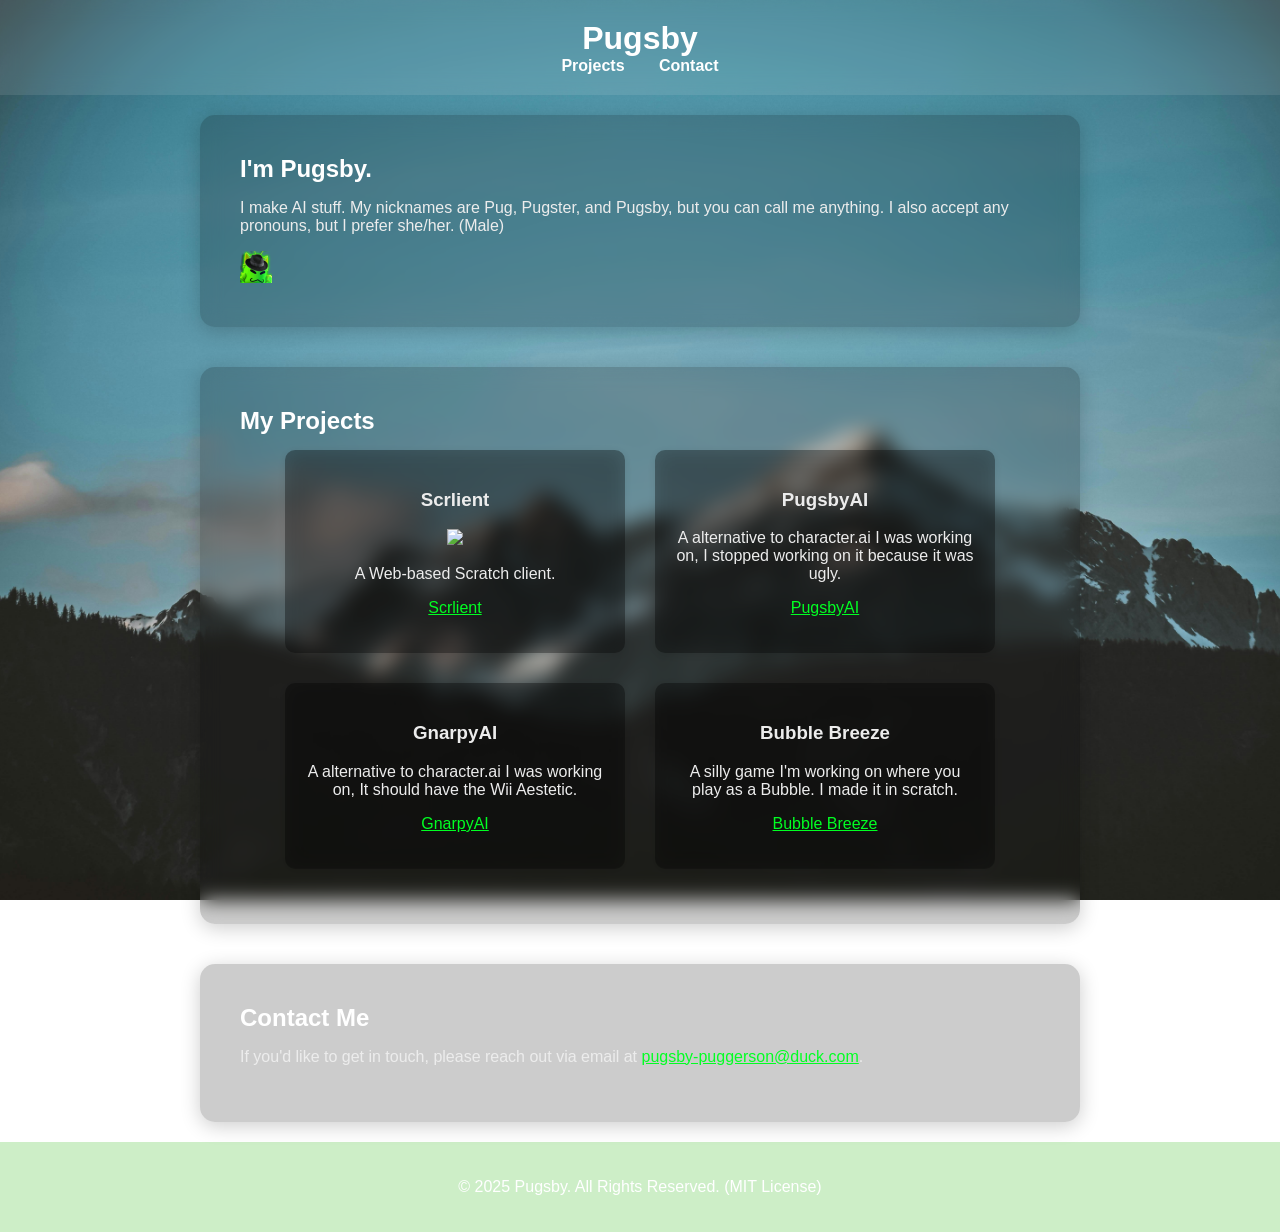
==== index.html @ a86a468b "Update index.html" ====
<!DOCTYPE html>
<html lang="en">
<head>
    <meta charset="UTF-8">
    <meta name="viewport" content="width=device-width, initial-scale=1.0">
    <title>Pugsby</title>
    <link rel="shortcut icon" href="pugsby.png" type="image/x-icon">
    <link rel="stylesheet" href="style.css">
</head>
<body>
    <header>
        <h1>Pugsby</h1>
        <nav>
            <a href="#projects">Projects</a>
            <a href="#contact">Contact</a>
        </nav>
    </header>
    <div class="container">
        <h2>I'm Pugsby.</h2>
        <p>I make AI stuff. My nicknames are Pug, Pugster, and Pugsby, but you can call me anything. I also accept any pronouns, but I prefer she/her. (Male)</p>
        <img src="pugsby.png" width="32px">
    </div>
    <section id="projects" class="container">
        <h2>My Projects</h2>
        <div class="projects">
            <div class="project-card">
                <h3>Scrlient</h3> <img src="https://Pugsby.github.io/Scrlient/images/icon.png" height="24px">
                <p>A Web-based Scratch client.</p>
                <p><a href="https://Pugsby.github.io/Scrlient">Scrlient</a></p>
            </div>
            <div class="project-card">
                <h3>PugsbyAI</h3>
                <p>A alternative to character.ai I was working on, I stopped working on it because it was ugly.</p>
                <p><a href="https://Pugsby.github.io/PugsbyAI">PugsbyAI</a></p>
            </div>
            <div class="project-card">
                <h3>GnarpyAI</h3>
                <p>A alternative to character.ai I was working on, It should have the Wii Aestetic.</p>
                <p><a href="https://Pugsby.github.io/GnarpyAI">GnarpyAI</a></p>
            </div>

            <div class="project-card">
                <h3>Bubble Breeze</h3>
                <p>A silly game I'm working on where you play as a Bubble. I made it in scratch.</p>
                <p><a href="https://Pugsby.github.io/Bubble-Breeze">Bubble Breeze</a></p>
            </div>
        </div>
    </section>
    <section id="contact" class="container">
        <h2>Contact Me</h2>
        <p>If you'd like to get in touch, please reach out via email at <a href="mailto:pugsby-puggerson@duck.com">pugsby-puggerson@duck.com</a>.</p>
    </section>
    <footer>
        <p>&copy; 2025 Pugsby. All Rights Reserved. (MIT License)</p>
    </footer>
</body>
</html>
---- style.css ----
body {
    font-family: 'Arial', sans-serif;
    margin: 0;
    padding: 0;
    background: url('bg.jpg') no-repeat center center fixed;
    background-size: cover;
    color: #ececec;
    display: flex;
    flex-direction: column;
    align-items: center;
}
header {
    background: rgba(255, 255, 255, 0.1);
    backdrop-filter: blur(10px);
    color: white;
    padding: 20px;
    width: 100%;
    text-align: center;
}
nav a {
    margin: 0 15px;
    color: white;
    text-decoration: none;
    font-weight: bold;
    transition: color 0.3s;
}
nav a:hover {
    color: #00ff22;
}
.container {
    background: rgba(0, 0, 0, 0.2);
    backdrop-filter: blur(10px);
    border-radius: 15px;
    padding: 40px;
    margin: 20px;
    width: 90%;
    max-width: 800px;
    box-shadow: 0 4px 20px rgba(0, 0, 0, 0.2);
}
h1, h2 {
    margin: 0;
    color: #fff;
}
.projects {
    display: flex;
    flex-wrap: wrap;
    justify-content: center;
}
.project-card {
    background: rgba(0, 0, 0, 0.3);
    backdrop-filter: blur(10px);
    border-radius: 10px;
    margin: 15px;
    padding: 20px;
    width: 300px;
    box-shadow: 0 2px 10px rgba(0, 0, 0, 0.1);
    text-align: center;
}
footer {
    text-align: center;
    padding: 20px 0;
    background: rgba(30, 179, 0, 0.219);
    color: white;
    width: 100%;
    position: relative;
    bottom: 0;
}
a {
    color: #00ff22;
}
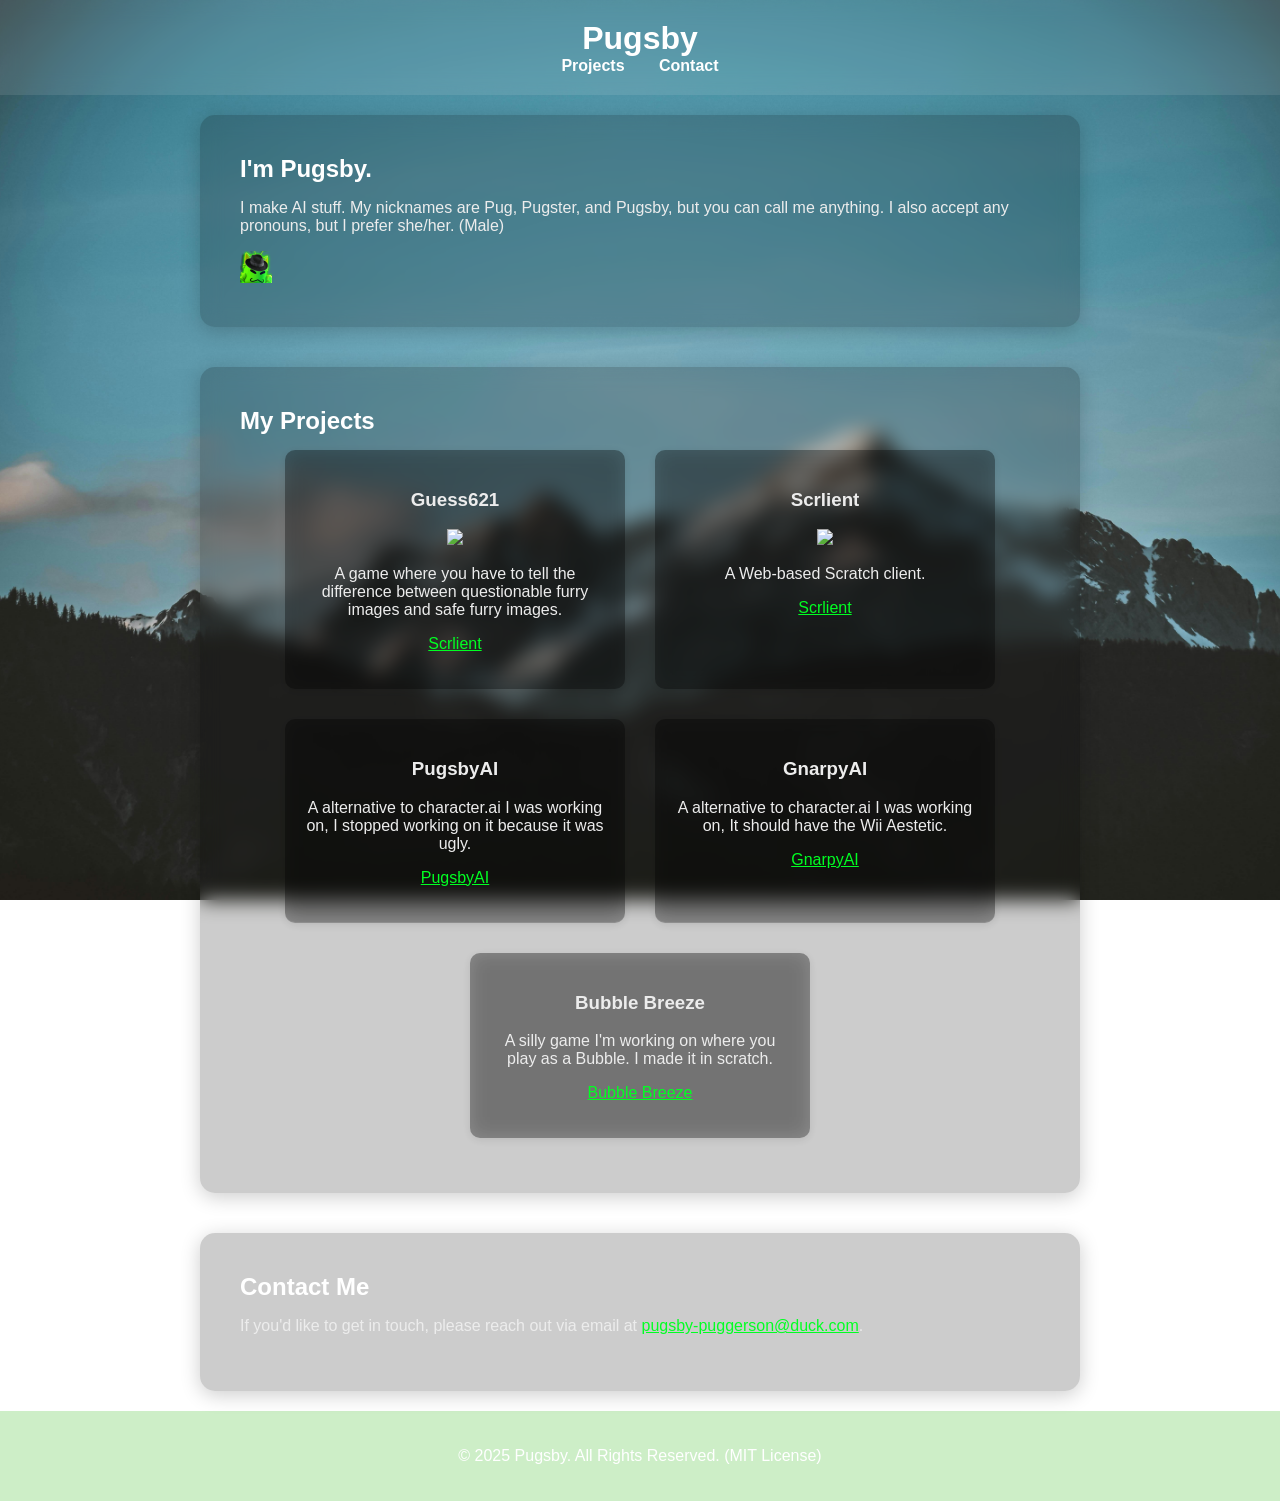
==== commit f615002a: "Update index.html" ====
--- a/index.html
+++ b/index.html
@@ -24,7 +24,12 @@
         <h2>My Projects</h2>
         <div class="projects">
             <div class="project-card">
-                <h3>Scrlient</h3> <img src="https://Pugsby.github.io/Scrlient/images/icon.png" height="24px">
+                <h3>Guess621</h3> <img src="https://pugsby.github.io/guess621/g621.svg" height="24px">
+                <p>A game where you have to tell the difference between questionable furry images and safe furry images.</p>
+                <p><a href="https://pugsby/guess621">Scrlient</a></p>
+            </div>
+            <div class="project-card">
+                <h3>Scrlient</h3> <img src="https://pugsby.github.io/Scrlient/images/favicon.svg" height="24px">
                 <p>A Web-based Scratch client.</p>
                 <p><a href="https://Pugsby.github.io/Scrlient">Scrlient</a></p>
             </div>
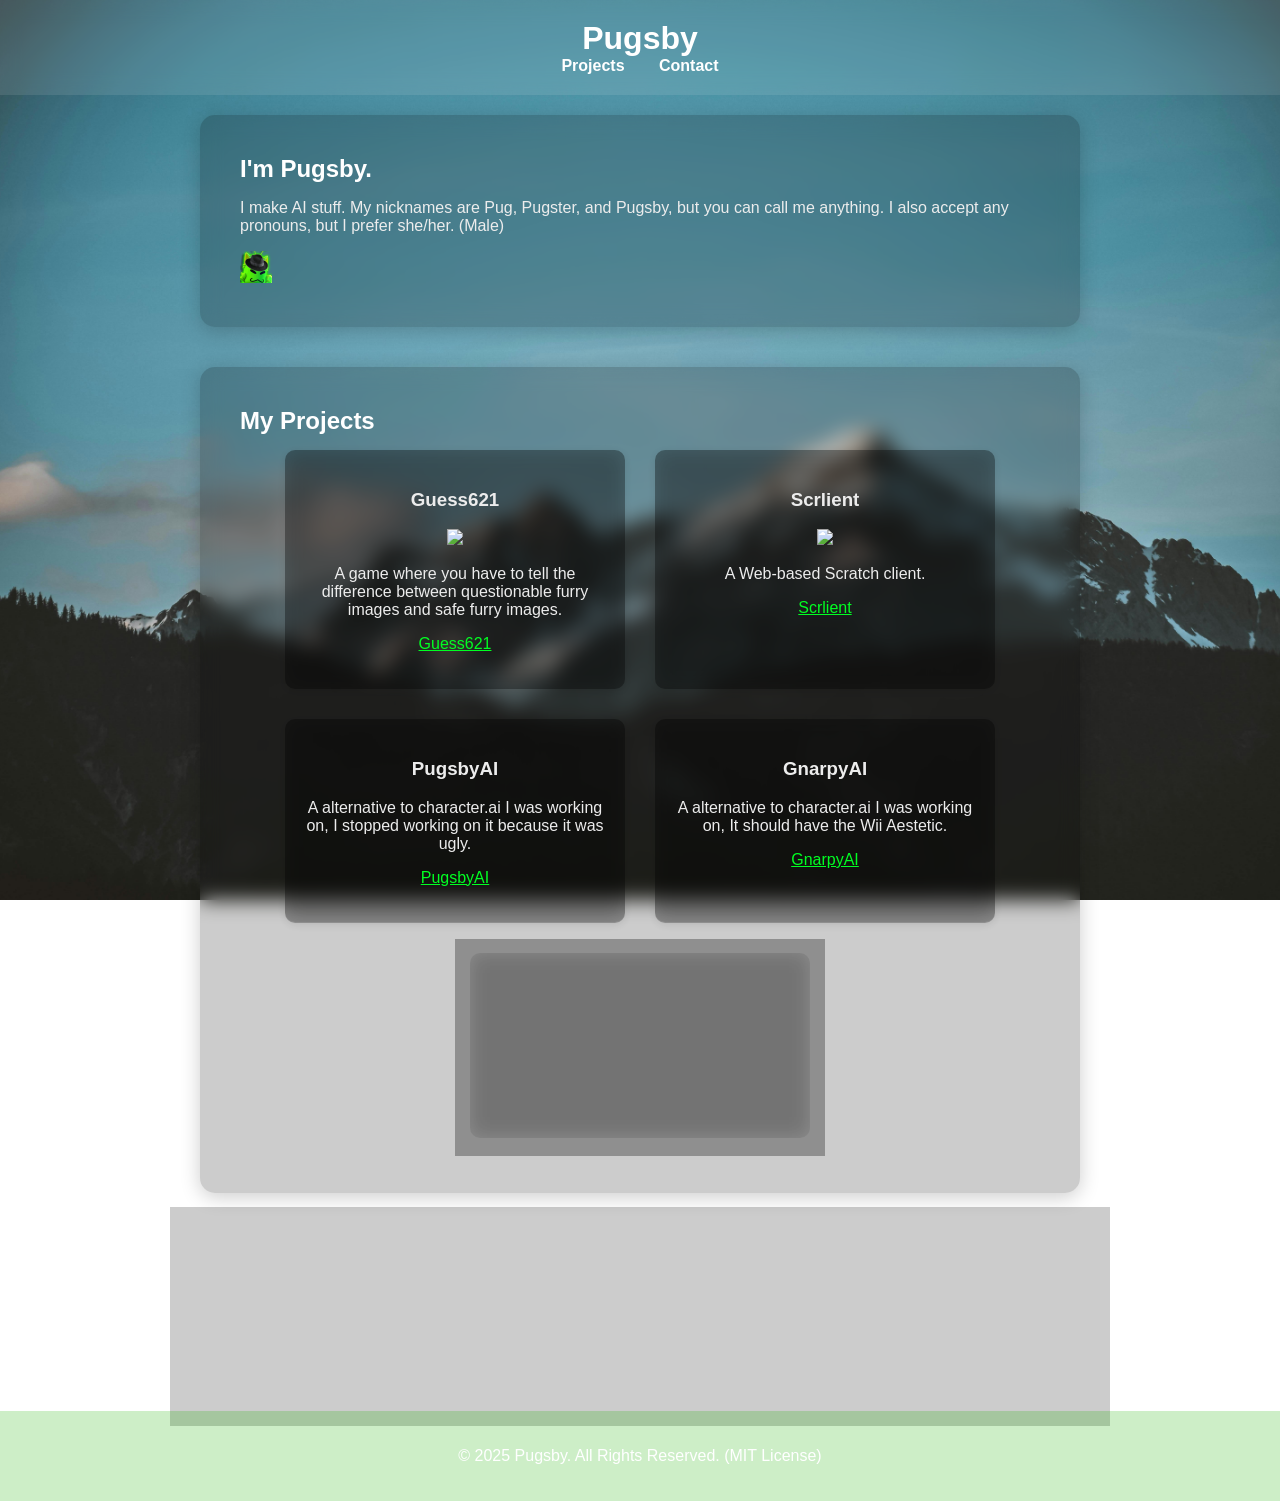
==== commit 590294aa: "Update index.html" ====
--- a/index.html
+++ b/index.html
@@ -26,7 +26,7 @@
             <div class="project-card">
                 <h3>Guess621</h3> <img src="https://pugsby.github.io/guess621/g621.svg" height="24px">
                 <p>A game where you have to tell the difference between questionable furry images and safe furry images.</p>
-                <p><a href="https://pugsby/guess621">Scrlient</a></p>
+                <p><a href="https://pugsby.github.io/guess621">Guess621</a></p>
             </div>
             <div class="project-card">
                 <h3>Scrlient</h3> <img src="https://pugsby.github.io/Scrlient/images/favicon.svg" height="24px">
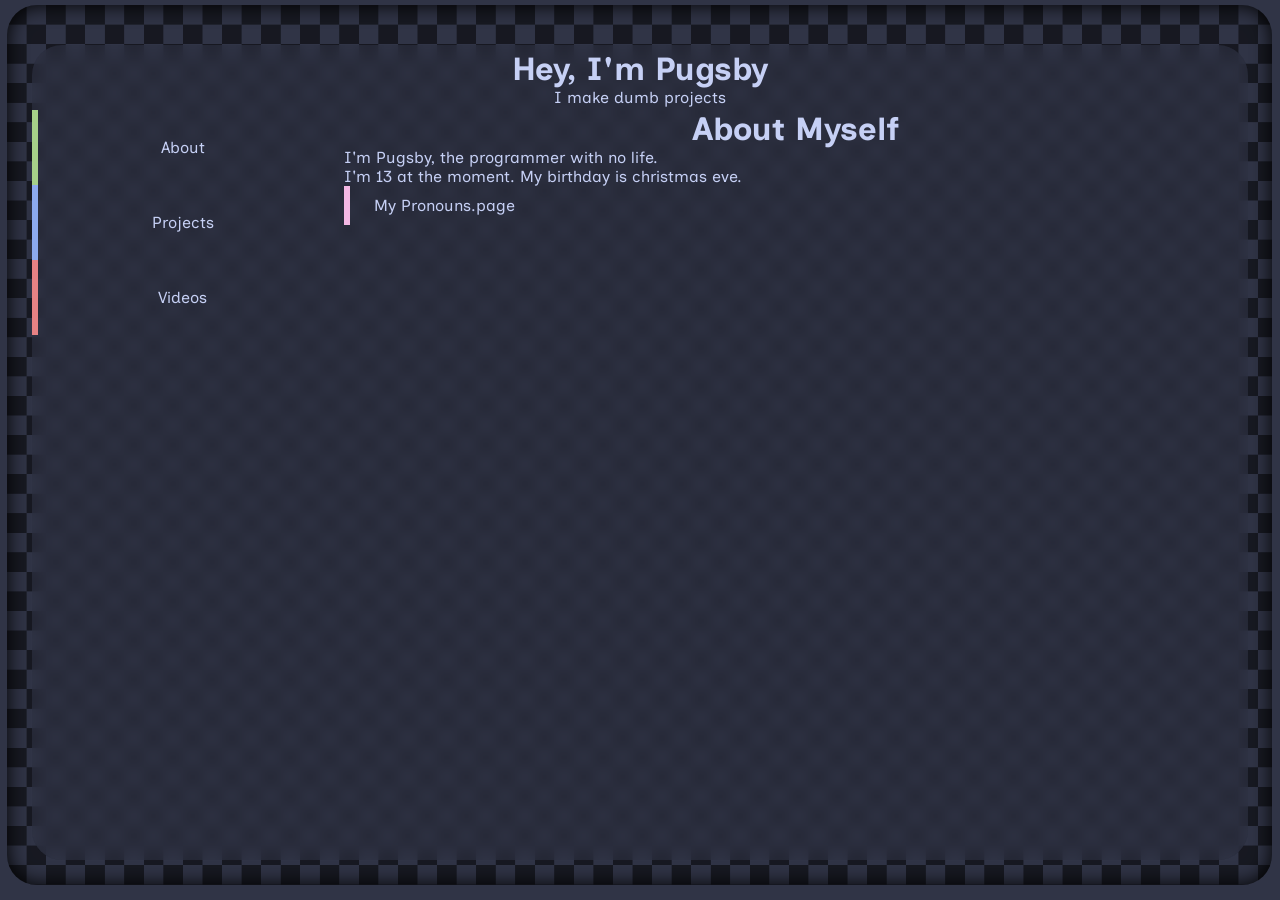
==== commit c8148542: "Add files via upload" ====
--- a/index.html
+++ b/index.html
@@ -1,62 +1,30 @@
-<!DOCTYPE html>
-<html lang="en">
-<head>
-    <meta charset="UTF-8">
-    <meta name="viewport" content="width=device-width, initial-scale=1.0">
-    <title>Pugsby</title>
-    <link rel="shortcut icon" href="pugsby.png" type="image/x-icon">
-    <link rel="stylesheet" href="style.css">
-</head>
-<body>
-    <header>
-        <h1>Pugsby</h1>
-        <nav>
-            <a href="#projects">Projects</a>
-            <a href="#contact">Contact</a>
-        </nav>
-    </header>
-    <div class="container">
-        <h2>I'm Pugsby.</h2>
-        <p>I make AI stuff. My nicknames are Pug, Pugster, and Pugsby, but you can call me anything. I also accept any pronouns, but I prefer she/her. (Male)</p>
-        <img src="pugsby.png" width="32px">
-    </div>
-    <section id="projects" class="container">
-        <h2>My Projects</h2>
-        <div class="projects">
-            <div class="project-card">
-                <h3>Guess621</h3> <img src="https://pugsby.github.io/guess621/g621.svg" height="24px">
-                <p>A game where you have to tell the difference between questionable furry images and safe furry images.</p>
-                <p><a href="https://pugsby.github.io/guess621">Guess621</a></p>
-            </div>
-            <div class="project-card">
-                <h3>Scrlient</h3> <img src="https://pugsby.github.io/Scrlient/images/favicon.svg" height="24px">
-                <p>A Web-based Scratch client.</p>
-                <p><a href="https://Pugsby.github.io/Scrlient">Scrlient</a></p>
-            </div>
-            <div class="project-card">
-                <h3>PugsbyAI</h3>
-                <p>A alternative to character.ai I was working on, I stopped working on it because it was ugly.</p>
-                <p><a href="https://Pugsby.github.io/PugsbyAI">PugsbyAI</a></p>
-            </div>
-            <div class="project-card">
-                <h3>GnarpyAI</h3>
-                <p>A alternative to character.ai I was working on, It should have the Wii Aestetic.</p>
-                <p><a href="https://Pugsby.github.io/GnarpyAI">GnarpyAI</a></p>
-            </div>
-
-            <div class="project-card">
-                <h3>Bubble Breeze</h3>
-                <p>A silly game I'm working on where you play as a Bubble. I made it in scratch.</p>
-                <p><a href="https://Pugsby.github.io/Bubble-Breeze">Bubble Breeze</a></p>
-            </div>
-        </div>
-    </section>
-    <section id="contact" class="container">
-        <h2>Contact Me</h2>
-        <p>If you'd like to get in touch, please reach out via email at <a href="mailto:pugsby-puggerson@duck.com">pugsby-puggerson@duck.com</a>.</p>
-    </section>
-    <footer>
-        <p>&copy; 2025 Pugsby. All Rights Reserved. (MIT License)</p>
-    </footer>
-</body>
-</html>
+<!DOCTYPE html>
+<html lang="en">
+<head>
+    <meta charset="UTF-8">
+    <meta name="viewport" content="width=device-width, initial-scale=1.0">
+    <title>Pugsby</title>
+    <link rel="stylesheet" href="style.css">
+    <link rel="stylesheet" href="catppuccinFrappe.css">
+</head>
+<body>
+    <div id="mainContent">
+        <div class="bg"></div>
+        <div class="page">
+            <h1 class="centerText">Hey, I'm Pugsby</h1>
+            <p class="centerText">I make dumb projects</p>
+            <div class="flex">
+                <div class="quarterWidthPanel">
+                    <button style="--buttonBg: var(--green)" onclick="loadContent('panelContents/about.html')">About</button>
+                    <button style="--buttonBg: var(--blue)" onclick="loadContent('panelContents/projects.html')">Projects</button>
+                    <button style="--buttonBg: var(--red)" onclick="loadContent('panelContents/videos.html')">Videos</button>
+                </div>
+                <div id="contentContainer" class="threeQuarterWidthPanel">
+                    
+                </div>
+            </div>
+        </div>
+    </div>
+    <script src="script.js"></script>
+</body>
+</html>
--- a/style.css
+++ b/style.css
@@ -1,70 +1,134 @@
-body {
-    font-family: 'Arial', sans-serif;
-    margin: 0;
-    padding: 0;
-    background: url('bg.jpg') no-repeat center center fixed;
-    background-size: cover;
-    color: #ececec;
-    display: flex;
-    flex-direction: column;
-    align-items: center;
-}
-header {
-    background: rgba(255, 255, 255, 0.1);
-    backdrop-filter: blur(10px);
-    color: white;
-    padding: 20px;
-    width: 100%;
-    text-align: center;
-}
-nav a {
-    margin: 0 15px;
-    color: white;
-    text-decoration: none;
-    font-weight: bold;
-    transition: color 0.3s;
-}
-nav a:hover {
-    color: #00ff22;
-}
-.container {
-    background: rgba(0, 0, 0, 0.2);
-    backdrop-filter: blur(10px);
-    border-radius: 15px;
-    padding: 40px;
-    margin: 20px;
-    width: 90%;
-    max-width: 800px;
-    box-shadow: 0 4px 20px rgba(0, 0, 0, 0.2);
-}
-h1, h2 {
-    margin: 0;
-    color: #fff;
-}
-.projects {
-    display: flex;
-    flex-wrap: wrap;
-    justify-content: center;
-}
-.project-card {
-    background: rgba(0, 0, 0, 0.3);
-    backdrop-filter: blur(10px);
-    border-radius: 10px;
-    margin: 15px;
-    padding: 20px;
-    width: 300px;
-    box-shadow: 0 2px 10px rgba(0, 0, 0, 0.1);
-    text-align: center;
-}
-footer {
-    text-align: center;
-    padding: 20px 0;
-    background: rgba(30, 179, 0, 0.219);
-    color: white;
-    width: 100%;
-    position: relative;
-    bottom: 0;
-}
-a {
-    color: #00ff22;
+@font-face {
+    font-family: 'Inclusive Sans';
+    src: url('InclusiveSans.ttf') format('truetype');
+}
+body {
+    width: 99.8%;
+    height: 98.9vh;
+    overflow: hidden;
+    color: var(--text);
+    background-color: var(--base);
+    font-family: "Inclusive Sans", sans-serif;
+}
+* {
+    margin: 0px;
+}
+#mainContent {
+    box-shadow: inset 0 0 20px rgba(0, 0, 0, 1);
+    width: calc(100% - 12px);
+    height: calc(100% - 10px);
+    border-radius: 30px;
+    margin: 7px;
+    margin-top: 5px;
+    overflow: hidden;
+}
+.page {
+    width: 95%;
+    height: 90%;
+    background-color: var(--baseHalfOpacity);
+    position: absolute;
+    left: 2.5%;
+    top: 5%;
+    border-radius: 30px;
+    backdrop-filter: blur(8px);
+    overflow-y: auto;
+    padding-top: 5px;
+}
+.bg {
+    background-image: url("bg.png");
+    background-size: 3%;
+    width: 103%;
+    height: 103%;
+    animation: slide 2s linear infinite;
+    position: relative;
+    left: 0px;
+    top: 0px;
+}
+.centerText {
+    text-align: center;
+}
+@keyframes slide {
+    0% {
+      transform: translate3d(0, 0, 0);
+    }
+    100% {
+      transform: translate3d(-3%, 0, 0);
+    }
+  }
+
+.flex {
+    margin-top: 3px;
+    display: flex;
+    width: 100%;
+    height: calc(100% - 60px);
+}
+.halfWidthPanel {
+    width: 50%;
+    height: 100%;
+}
+.quarterWidthPanel {
+    width: 25%;
+    height: 100%;
+}
+.threeQuarterWidthPanel {
+    width: 75%;
+    height: 100%;
+    margin-left: 10px;
+    overflow-y: auto;
+}
+.quarterWidthPanel button {
+    width: 100%;
+    height: 10%;
+}
+
+button {
+    background-color: transparent;
+    border: 0;
+    outline: none;
+    color: var(--text);
+    font-family: "Inclusive Sans", sans-serif;
+    font-size: 100%;
+    display: flex;
+    align-items: center;
+    justify-content: center;
+    position: relative;
+    overflow: hidden;
+    cursor: pointer;
+    padding: 10px;
+    padding-left: 30px;
+    padding-right: 30px;
+}
+
+button::before {
+    content: "";
+    position: absolute;
+    top: 0;
+    left: 0;
+    height: 100%;
+    width: 6px;
+    background-color: var(--buttonBg);
+    opacity: 1;
+    z-index: -1;
+    transition: all 1s cubic-bezier(0.075, 0.82, 0.165, 1);
+}
+
+button:hover::before {
+    width: 100%;
+    opacity: 50%;
+}
+/* to firefox users: skill issue */
+::-webkit-scrollbar {
+    width: 10px;
+}  
+::-webkit-scrollbar-track {
+    border-radius: 10px;
+    background-color: var(--surface-0);
+}
+::-webkit-scrollbar-thumb {
+    background: var(--surface-1); 
+    border-radius: 10px;
+    transition: all 1s cubic-bezier(0.075, 0.82, 0.165, 1);
+}
+::-webkit-scrollbar-thumb:hover {
+    background: var(--surface-2); 
 }
--- a/catppuccinFrappe.css
+++ b/catppuccinFrappe.css
@@ -0,0 +1,29 @@
+:root {
+    --rosewater: #f2d5cf;
+    --flamingo: #eebebe;
+    --pink: #f4b8e4;
+    --mauve: #ca9ee6;
+    --red: #e78284;
+    --maroon: #ea999c;
+    --peach: #ef9f76;
+    --yellow: #e5c890;
+    --green: #a6d189;
+    --teal: #81c8be;
+    --sky: #99d1db;
+    --sapphire: #85c1dc;
+    --blue: #8caaee;
+    --lavender: #babbf1;
+    --text: #c6d0f5;
+    --subtext-1: #b5bfe2;
+    --subtext-0: #a5adce;
+    --overlay-2: #949cbb;
+    --overlay-1: #838ba7;
+    --overlay-0: #737994;
+    --surface-2: #626880;
+    --surface-1: #51576d;
+    --surface-0: #414559;
+    --base: #303446;
+    --baseHalfOpacity: #30344680;
+    --mantle: #292c3c;
+    --crust: #232634;
+}
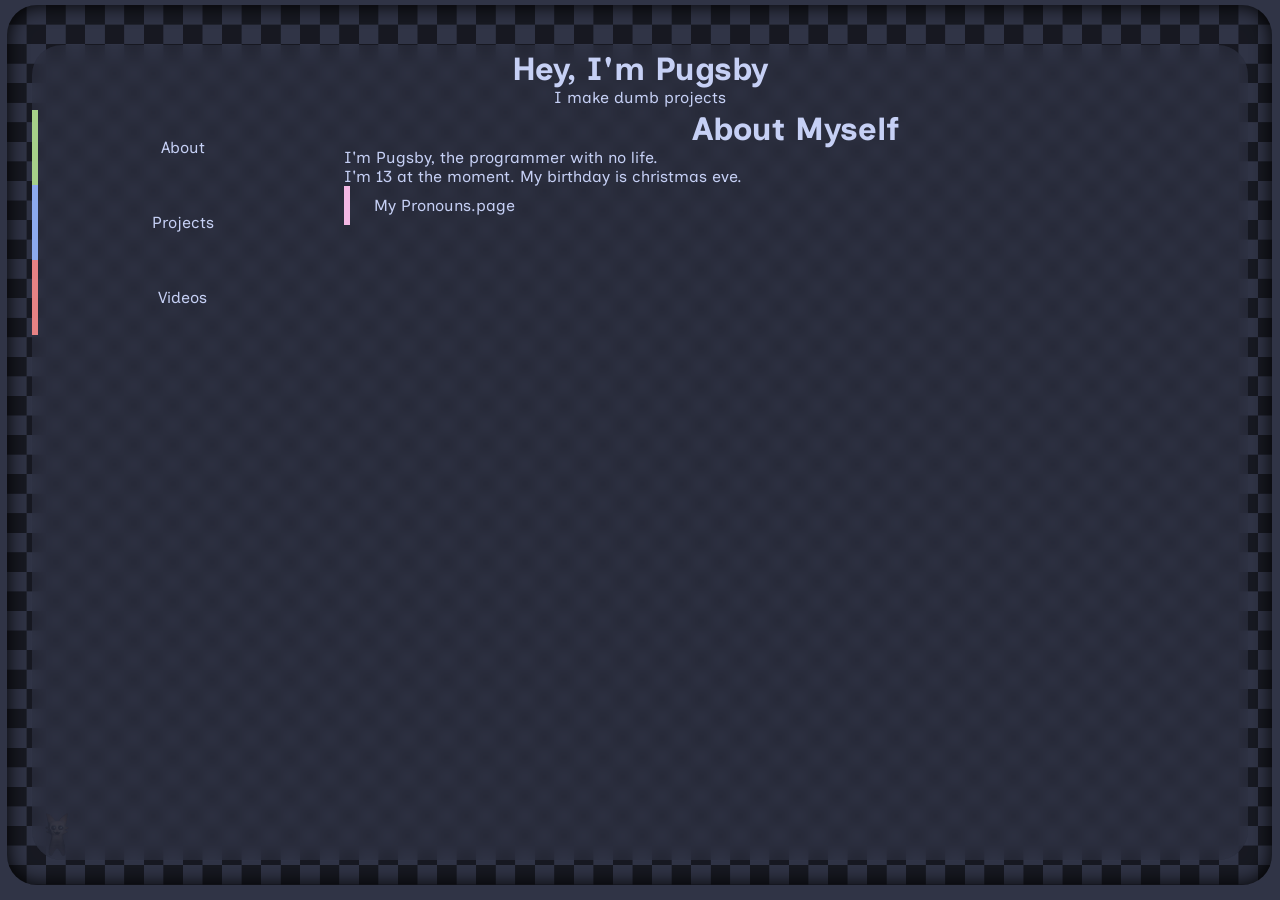
==== commit 75bc82fe: "new clicky sounds :3" ====
--- a/index.html
+++ b/index.html
@@ -23,6 +23,8 @@
                     
                 </div>
             </div>
+            <img src="car.png" width="50px" height="50px" id="car" onclick="playCarSoundAndRemoveImage()" title="click it, i know you want to">
+
         </div>
     </div>
     <script src="script.js"></script>
--- a/style.css
+++ b/style.css
@@ -131,4 +131,11 @@
 }
 ::-webkit-scrollbar-thumb:hover {
     background: var(--surface-2); 
+}
+
+#car {
+    position: absolute;
+    opacity: 10%;
+    left: 0;
+    bottom: 0;
 }
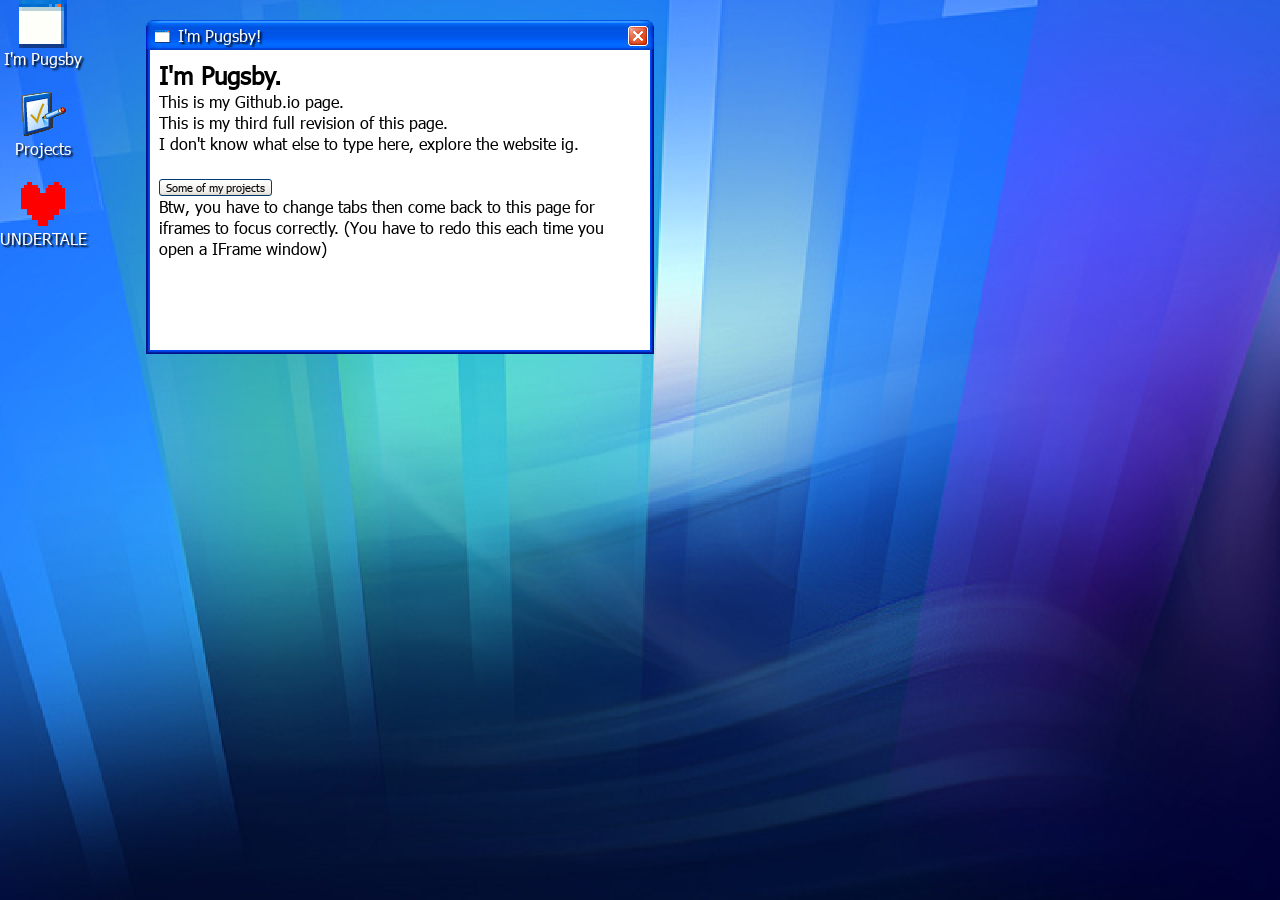
==== commit eab54e29: "Add files via upload" ====
--- a/index.html
+++ b/index.html
@@ -1,32 +1,85 @@
-<!DOCTYPE html>
-<html lang="en">
-<head>
-    <meta charset="UTF-8">
-    <meta name="viewport" content="width=device-width, initial-scale=1.0">
-    <title>Pugsby</title>
-    <link rel="stylesheet" href="style.css">
-    <link rel="stylesheet" href="catppuccinFrappe.css">
-</head>
-<body>
-    <div id="mainContent">
-        <div class="bg"></div>
-        <div class="page">
-            <h1 class="centerText">Hey, I'm Pugsby</h1>
-            <p class="centerText">I make dumb projects</p>
-            <div class="flex">
-                <div class="quarterWidthPanel">
-                    <button style="--buttonBg: var(--green)" onclick="loadContent('panelContents/about.html')">About</button>
-                    <button style="--buttonBg: var(--blue)" onclick="loadContent('panelContents/projects.html')">Projects</button>
-                    <button style="--buttonBg: var(--red)" onclick="loadContent('panelContents/videos.html')">Videos</button>
-                </div>
-                <div id="contentContainer" class="threeQuarterWidthPanel">
-                    
-                </div>
-            </div>
-            <img src="car.png" width="50px" height="50px" id="car" onclick="playCarSoundAndRemoveImage()" title="click it, i know you want to">
-
-        </div>
-    </div>
-    <script src="script.js"></script>
-</body>
+<!DOCTYPE html>
+<html lang="en">
+<head>
+    <meta charset="UTF-8">
+    <meta name="viewport" content="width=device-width, initial-scale=1.0">
+    <title>Pugsby</title>
+    <link rel="stylesheet" href="style.css">
+    <link rel="stylesheet" href="xp.css">
+</head>
+<body>
+    <div id="desktop">
+        <div class="desktopIcon" onclick="openWindow('imPugsby')">
+            <img src="windowIcon.png">
+            <p>I'm Pugsby</p>
+        </div>
+        <div class="desktopIcon" onclick="openWindow('projects')">
+            <img src="xpICON/1121.ico">
+            <p>Projects</p>
+        </div>
+        <div class="desktopIcon" onclick="openWindow('iframe', 'https://www.autistici.org/burnedprojects/UNDERTALE/', 'UNDERTALE', 'undertale.png')">
+            <img src="undertale.png">
+            <p>UNDERTALE</p>
+        </div>
+    </div>
+    <div style="width: 500px; height: 300px; left: 400px; top: 200px; display: none;" title="I'm Pugsby!" id="imPugsby" image="windowIcon.png">
+        <div>
+            <h2>I'm Pugsby.</h2>
+            <p>This is my Github.io page.
+            <br>This is my third full revision of this page.
+            <br>I don't know what else to type here, explore the website ig.</p>
+            <br>
+            <button onclick="openWindow('projects')">Some of my projects</button>
+            <br>
+            <p>Btw, you have to change tabs then come back to this page for iframes to focus correctly. (You have to redo this each time you open a IFrame window)</p>
+        </div>
+    </div>
+    <div style="width: 400px; height: 250px; left: 200px; top: 200px; display: none;" title="Projects" id="projects" image="xpICON/1123.ico">
+        <div>
+            <h2>Nya</h2>
+            <p>Cat go nya!!!</p>
+            <button onclick="window.location = 'https://github.com/Pugsby/nya'">Source Code</button>
+            <button onclick="window.location = 'https://pugsby.github.io/nya/'">"Play"</button>
+            <h2>Nut Shooter JS Recreation</h2>
+            <p>A recreation of <a href="https://diy.tvc-16.science/games?id=637f670635980578bcf005542ef651e6 ">Jacadamia's Nut Shooter</a> in Javascript.</p>
+            <button onclick="window.location = 'https://github.com/Pugsby/nutShooterJsRecreation'">Source Code</button>
+            <button onclick="window.location = 'https://pugsby.github.io/nutShooterJsRecreation/'">Play</button>
+            <h2>Media Center</h2>
+            <p>A media center I made, it's a work in progress but it's on a infinite hiatus.</p>
+            <button onclick="window.location = 'https://github.com/Pugsby/mediaCenter'">Source Code</button>
+            <button onclick="window.location = 'https://pugsby.github.io/mediaCenter/'">Page</button>
+            <h2>Geometry Up DX</h2>
+            <p>A game inspired by Geometry Dash, Geometry Up, and Up Dash. I originally made Geometry Up in 2020 because I was bored, then I made this in 2024.</p>
+            <button onclick="window.location = 'https://github.com/Pugsby/geometryUpDX'">Source Code</button>
+            <button onclick="window.location = 'https://pugsby.github.io/geometryUpDX/'">Play</button>
+            <h2>Playlist Player</h2>
+            <p>A website that plays your music playlists.</p>
+            <button onclick="window.location = 'https://github.com/Pugsby/playlistPlayer'">Source Code</button>
+            <button onclick="window.location = 'https://pugsby.github.io/playlistPlayer/'">Page</button>
+            <h2>Webcomics</h2>
+            <p>A collection of webcomics I made.</p>
+            <button onclick="window.location = 'https://github.com/Pugsby/webcomics'">Source Code</button>
+            <button onclick="window.location = 'https://pugsby.github.io/webcomics/'">Page</button>
+            <h2>NewTab</h2>
+            <p>A new tab page I made.</p>
+            <button onclick="window.location = 'https://github.com/Pugsby/new-tab'">Source Code</button>
+            <button onclick="window.location = 'https://pugsby.github.io/new-tab/'">Preview</button>
+            <h2>Guess621</h2>
+            <p>A guessing game I made, you have to guess between rating:safe and rating:questionable on the e621 API.</p>
+            <button onclick="window.location = 'https://github.com/Pugsby/guess621'">Source Code</button>
+            <button onclick="window.location = 'https://pugsby.github.io/guess621/'">Play</button>
+            <h2>Scrlient</h2>
+            <p>A scratch client I made. It was recently "merged" with MediaCenter.</p>
+            <button onclick="window.location = 'https://github.com/Pugsby/Scrlient'">Source Code</button>
+            <button onclick="window.location = 'https://pugsby.github.io/Scrlient/'">Page</button>
+            <h2>Bubble Breeze</h2>
+            <p>A game I made a while ago, it's a work in progress but it's on a infinite hiatus.</p>
+            <button onclick="window.location = 'https://github.com/Pugsby/Bubble-Breeze'">Source Code</button>
+            <button onclick="window.location = 'https://pugsby.github.io/Bubble-Breeze/'">Play</button>
+        </div>
+        <div id="iframe" style="width: 500px; height: 400px; left: 300px; top: 300px; display: none;" title="Iframe" image="xpICON/1483.ico">
+        </div>
+    </div>
+    <script src="script.js"></script>
+</body>
 </html>
--- a/style.css
+++ b/style.css
@@ -1,141 +1,93 @@
-@font-face {
-    font-family: 'Inclusive Sans';
-    src: url('InclusiveSans.ttf') format('truetype');
-}
-body {
-    width: 99.8%;
-    height: 98.9vh;
-    overflow: hidden;
-    color: var(--text);
-    background-color: var(--base);
-    font-family: "Inclusive Sans", sans-serif;
-}
-* {
-    margin: 0px;
-}
-#mainContent {
-    box-shadow: inset 0 0 20px rgba(0, 0, 0, 1);
-    width: calc(100% - 12px);
-    height: calc(100% - 10px);
-    border-radius: 30px;
-    margin: 7px;
-    margin-top: 5px;
-    overflow: hidden;
-}
-.page {
-    width: 95%;
-    height: 90%;
-    background-color: var(--baseHalfOpacity);
-    position: absolute;
-    left: 2.5%;
-    top: 5%;
-    border-radius: 30px;
-    backdrop-filter: blur(8px);
-    overflow-y: auto;
-    padding-top: 5px;
-}
-.bg {
-    background-image: url("bg.png");
-    background-size: 3%;
-    width: 103%;
-    height: 103%;
-    animation: slide 2s linear infinite;
-    position: relative;
-    left: 0px;
-    top: 0px;
-}
-.centerText {
-    text-align: center;
-}
-@keyframes slide {
-    0% {
-      transform: translate3d(0, 0, 0);
-    }
-    100% {
-      transform: translate3d(-3%, 0, 0);
-    }
-  }
-
-.flex {
-    margin-top: 3px;
-    display: flex;
-    width: 100%;
-    height: calc(100% - 60px);
-}
-.halfWidthPanel {
-    width: 50%;
-    height: 100%;
-}
-.quarterWidthPanel {
-    width: 25%;
-    height: 100%;
-}
-.threeQuarterWidthPanel {
-    width: 75%;
-    height: 100%;
-    margin-left: 10px;
-    overflow-y: auto;
-}
-.quarterWidthPanel button {
-    width: 100%;
-    height: 10%;
-}
-
-button {
-    background-color: transparent;
-    border: 0;
-    outline: none;
-    color: var(--text);
-    font-family: "Inclusive Sans", sans-serif;
-    font-size: 100%;
-    display: flex;
-    align-items: center;
-    justify-content: center;
-    position: relative;
-    overflow: hidden;
-    cursor: pointer;
-    padding: 10px;
-    padding-left: 30px;
-    padding-right: 30px;
-}
-
-button::before {
-    content: "";
-    position: absolute;
-    top: 0;
-    left: 0;
-    height: 100%;
-    width: 6px;
-    background-color: var(--buttonBg);
-    opacity: 1;
-    z-index: -1;
-    transition: all 1s cubic-bezier(0.075, 0.82, 0.165, 1);
-}
-
-button:hover::before {
-    width: 100%;
-    opacity: 50%;
-}
-/* to firefox users: skill issue */
-::-webkit-scrollbar {
-    width: 10px;
-}  
-::-webkit-scrollbar-track {
-    border-radius: 10px;
-    background-color: var(--surface-0);
-}
-::-webkit-scrollbar-thumb {
-    background: var(--surface-1); 
-    border-radius: 10px;
-    transition: all 1s cubic-bezier(0.075, 0.82, 0.165, 1);
-}
-::-webkit-scrollbar-thumb:hover {
-    background: var(--surface-2); 
-}
-
-#car {
-    position: absolute;
-    opacity: 10%;
-    left: 0;
-    bottom: 0;
+@font-face {
+    font-family: "Tahoma";
+    src: url("/tahoma.ttf");
+}
+body {
+    background-color: aqua;
+    background-image: url("bg.jpg");
+    background-size: cover;
+    min-height: 100vh;
+    margin: 0;
+    background-position: center;
+    font-family: "Tahoma";
+    overflow: hidden;
+}
+.window {
+    background-color: white;
+    position: absolute;
+    transform: translate(-50%, -50%);
+    /* crazy how windows are just glorified divs */
+}
+.window div {
+    overflow-y: auto;
+    height: calc(100% - 18px);
+    padding: 9px;
+}
+.window div p {
+    user-select: auto;
+}
+* {
+    image-rendering: pixelated;
+    margin: 0;
+}
+.window img {
+    user-select: none;
+}
+.topBar {
+    cursor: grab;
+    pointer-events: visible;
+}
+.flipX {
+    transform: scaleX(-1);
+}
+.closeButton {
+    cursor: pointer;
+}
+.closeButton:hover {
+    filter: brightness(75%);
+    border-radius: 1%;
+}
+.window p {
+    user-select: none;
+}
+button {
+    cursor: pointer;
+}
+#desktop {
+    width: 100%;
+    height: 100%;
+    position: absolute;
+    top: 0;
+    left: 0;
+    display: grid;
+    grid-template-rows: repeat(auto-fill, minmax(86px, 1fr));
+    grid-auto-flow: column;
+}
+.desktopIcon {
+    cursor: pointer;
+    width: 86px;
+    height: 86px;
+}
+.desktopIcon:hover::after {
+    width: 86px;
+    height: 100%;
+    position: relative;
+    top: -86px;
+    left: 0;
+    display: block;
+    content: "";
+    background-color: rgba(255, 255, 255, 0.5);
+}
+.desktopIcon img {
+    display: block;
+    width: 48px;
+    height: 48px;
+    margin: auto;
+}
+.desktopIcon p {
+    color: white;
+    text-shadow: 2px 2px 2px black;
+    text-wrap: wrap;
+    width: 100%;
+    text-align: center;
 }
--- a/xp.css
+++ b/xp.css
@@ -0,0 +1,164 @@
+/* Stripped down version of botoxparty's xp.css, some things are broken for some reason. */
+:root {
+    --surface: lightblue;
+    --button-highlight: #ffffff;
+    --button-face: #dfdfdf;
+    --button-shadow: #808080;
+    --window-frame: #0a0a0a;
+    --dialog-blue: #000080;
+    --dialog-blue-light: #1084d0;
+    --link-blue: #0000ff;
+
+    /* Spacing */
+    --element-spacing: 8px;
+    --grouped-button-spacing: 4px;
+    --grouped-element-spacing: 6px;
+    --radio-width: 12px;
+    --checkbox-width: 13px;
+    --radio-label-spacing: 6px;
+    --range-track-height: 4px;
+    --range-spacing: 10px;
+
+    /* Some detailed computations for radio buttons and checkboxes */
+    --radio-total-width-precalc: var(--radio-width) + var(--radio-label-spacing);
+    --radio-total-width: calc(var(--radio-total-width-precalc));
+    --radio-left: calc(-1 * var(--radio-total-width-precalc));
+    --radio-dot-width: 4px;
+    --radio-dot-top: calc(var(--radio-width) / 2 - var(--radio-dot-width) / 2);
+    --radio-dot-left: calc(
+        -1 * (var(--radio-total-width-precalc)) + var(--radio-width) / 2 - var(--radio-dot-width) / 2
+    );
+    --checkbox-total-width-precalc: var(--checkbox-width) + var(--radio-label-spacing);
+    --checkbox-total-width: calc(var(--checkbox-total-width-precalc));
+    --checkbox-left: calc(-1 * var(--checkbox-total-width-precalc));
+    --checkmark-width: 7px;
+    --checkmark-top: 3px;
+    --checkmark-left: 3px;
+
+    /* Borders */
+    --border-width: 1px;
+    --border-raised-outer: inset -1px -1px var(--window-frame), inset 1px 1px var(--button-highlight);
+    --border-raised-inner: inset -2px -2px var(--button-shadow), inset 2px 2px var(--button-face);
+    --border-sunken-outer: inset -1px -1px var(--button-highlight), inset 1px 1px var(--window-frame);
+    --border-sunken-inner: inset -2px -2px var(--button-face), inset 2px 2px var(--button-shadow);
+
+    /* Window borders flip button-face and button-highlight */
+    --border-window-outer: inset -1px -1px var(--window-frame), inset 1px 1px var(--button-face);
+    --border-window-inner: inset -2px -2px var(--button-shadow), inset 2px 2px var(--button-highlight);
+    --border-field: inset -1px -1px var(--button-highlight), inset 1px 1px var(--button-shadow),
+        inset -2px -2px var(--button-face), inset 2px 2px var(--window-frame);
+
+    --border-status-bar-field: inset -1px -1px var(--button-face), inset 1px 1px var(--button-shadow);
+    /* Color */
+    --surface: #ece9d8;
+    --button-highlight: #ffffff;
+    --button-face: #dfdfdf;
+    --button-shadow: #808080;
+    --window-frame: #0a0a0a;
+    --dialog-blue: #2267cb;
+
+    /* Borders */
+    --input-border-color: #789dbc;
+
+    /* Scroll bar */
+    --scrollbar-bg: linear-gradient(
+        90deg,
+        rgba(197, 213, 255, 1) 0%,
+        rgba(181, 211, 255, 1) 86%,
+        rgba(182, 202, 247, 1) 100%
+    );
+    --scrollbar-shadow: inset 1px 1px white, inset -1px -1px white, inset 2px 2px #b9cdfa, inset -2px -2px #b6c9f7;
+}
+button {
+    font-family: "Tahoma";
+    -webkit-font-smoothing: antialiased;
+    font-size: 11px;
+    box-sizing: border-box;
+    border: 1px solid #003c74;
+    background: linear-gradient(
+        180deg,
+        rgba(255, 255, 255, 1) 0%,
+        rgba(236, 235, 229, 1) 86%,
+        rgba(216, 208, 196, 1) 100%
+    );
+    box-shadow: none;
+    border-radius: 3px;
+    &:not(:disabled) {
+        &:active,
+        &.active {
+            box-shadow: none;
+            background: linear-gradient(
+                180deg,
+                rgba(205, 202, 195, 1) 0%,
+                rgba(227, 227, 219, 1) 8%,
+                rgba(229, 229, 222, 1) 94%,
+                rgba(242, 242, 241, 1) 100%
+            );
+        }
+        &:hover {
+            box-shadow: inset -1px 1px #fff0cf, inset 1px 2px #fdd889, inset -2px 2px #fbc761, inset 2px -2px #e5a01a;
+        }
+    }
+    &:focus,
+    &.focused {
+        box-shadow: inset -1px 1px #cee7ff, inset 1px 2px #98b8ea, inset -2px 2px #bcd4f6, inset 1px -1px #89ade4,
+            inset 2px -2px #89ade4;
+    }
+    &::-moz-focus-inner {
+        border: 0;
+    }
+    padding: 3px 20px 3px 20px;
+}
+::-webkit-scrollbar {
+    width: 16px;
+    &:horizontal {
+        height: 17px;
+    }
+}
+::-webkit-scrollbar-corner {
+    background: var(--button-face);
+}
+::-webkit-scrollbar {
+    width: 16px;
+    &:horizontal {
+        height: 17px;
+    }
+}
+::-webkit-scrollbar-corner {
+    background: var(--button-face);
+}
+::-webkit-scrollbar-track {
+    background-image: svg-load("icon/scrollbar-background.svg");
+}
+::-webkit-scrollbar-thumb {
+    background-color: var(--button-face);
+    box-shadow: var(--border-raised-outer), var(--border-raised-inner);
+}
+::-webkit-scrollbar-button:horizontal:start:decrement,
+::-webkit-scrollbar-button:horizontal:end:increment,
+::-webkit-scrollbar-button:vertical:start:decrement,
+::-webkit-scrollbar-button:vertical:end:increment {
+    display: block;
+}
+::-webkit-scrollbar-button {
+    &:vertical {
+        &:start {
+            height: 17px;
+            background-image: svg-load("icon/button-up.svg");
+        }
+        &:end {
+            height: 17px;
+            background-image: svg-load("icon/button-down.svg");
+        }
+    }
+    &:horizontal {
+        &:start {
+            width: 16px;
+            background-image: svg-load("icon/button-left.svg");
+        }
+        &:end {
+            width: 16px;
+            background-image: svg-load("icon/button-right.svg");
+        }
+    }
+}
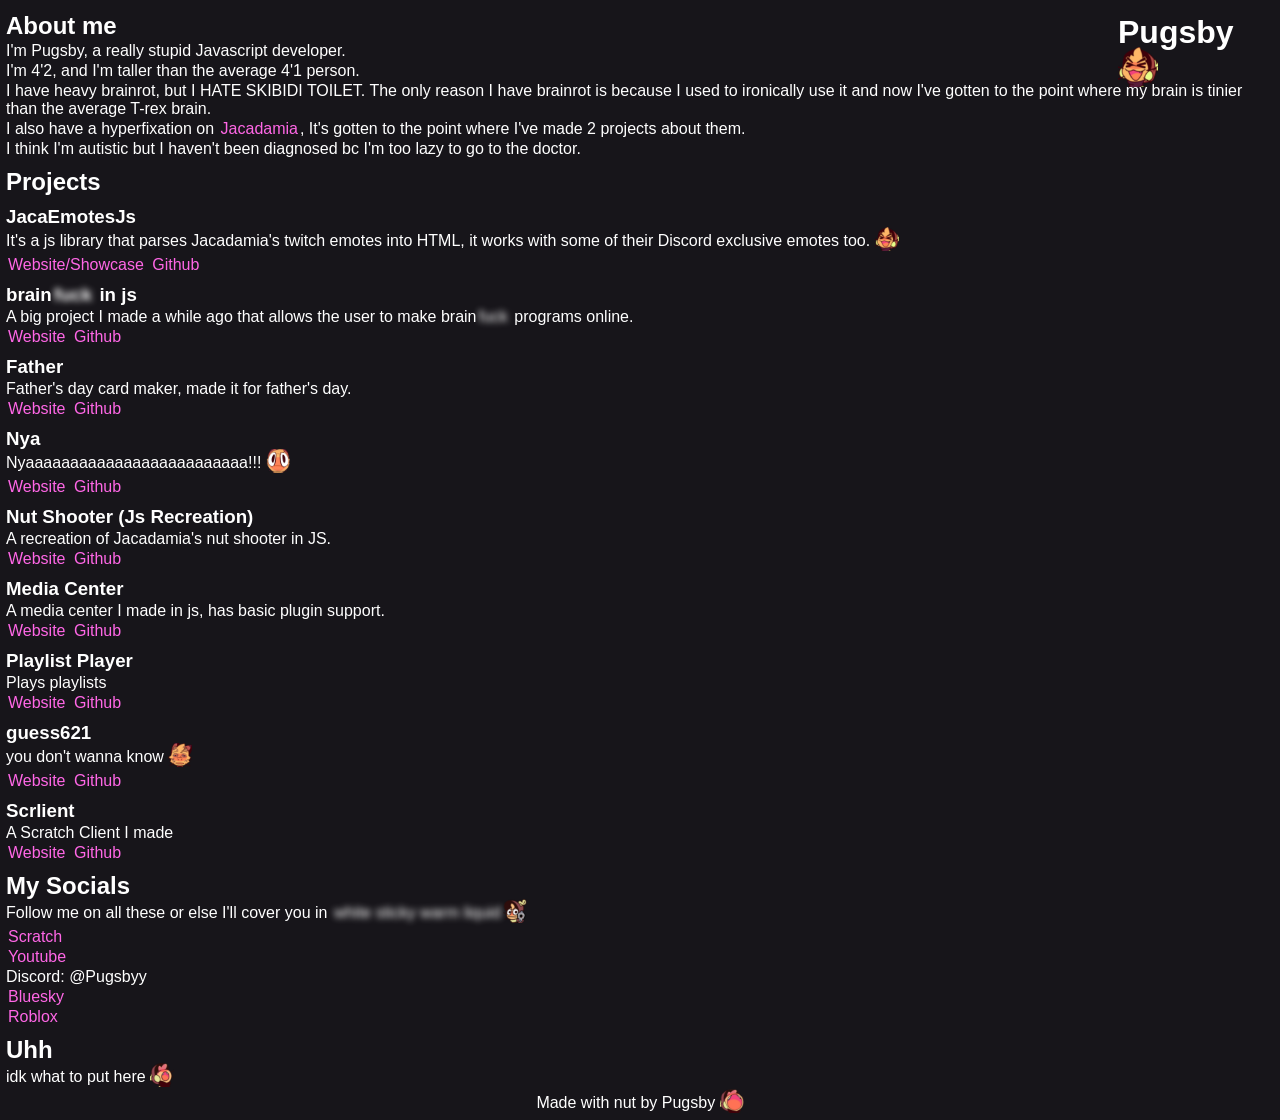
==== commit 1f2b8fc0: "Add files via upload" ====
--- a/index.html
+++ b/index.html
@@ -5,81 +5,54 @@
     <meta name="viewport" content="width=device-width, initial-scale=1.0">
     <title>Pugsby</title>
     <link rel="stylesheet" href="style.css">
-    <link rel="stylesheet" href="xp.css">
 </head>
 <body>
-    <div id="desktop">
-        <div class="desktopIcon" onclick="openWindow('imPugsby')">
-            <img src="windowIcon.png">
-            <p>I'm Pugsby</p>
-        </div>
-        <div class="desktopIcon" onclick="openWindow('projects')">
-            <img src="xpICON/1121.ico">
-            <p>Projects</p>
-        </div>
-        <div class="desktopIcon" onclick="openWindow('iframe', 'https://www.autistici.org/burnedprojects/UNDERTALE/', 'UNDERTALE', 'undertale.png')">
-            <img src="undertale.png">
-            <p>UNDERTALE</p>
-        </div>
-    </div>
-    <div style="width: 500px; height: 300px; left: 400px; top: 200px; display: none;" title="I'm Pugsby!" id="imPugsby" image="windowIcon.png">
-        <div>
-            <h2>I'm Pugsby.</h2>
-            <p>This is my Github.io page.
-            <br>This is my third full revision of this page.
-            <br>I don't know what else to type here, explore the website ig.</p>
-            <br>
-            <button onclick="openWindow('projects')">Some of my projects</button>
-            <br>
-            <p>Btw, you have to change tabs then come back to this page for iframes to focus correctly. (You have to redo this each time you open a IFrame window)</p>
-        </div>
-    </div>
-    <div style="width: 400px; height: 250px; left: 200px; top: 200px; display: none;" title="Projects" id="projects" image="xpICON/1123.ico">
-        <div>
-            <h2>Nya</h2>
-            <p>Cat go nya!!!</p>
-            <button onclick="window.location = 'https://github.com/Pugsby/nya'">Source Code</button>
-            <button onclick="window.location = 'https://pugsby.github.io/nya/'">"Play"</button>
-            <h2>Nut Shooter JS Recreation</h2>
-            <p>A recreation of <a href="https://diy.tvc-16.science/games?id=637f670635980578bcf005542ef651e6 ">Jacadamia's Nut Shooter</a> in Javascript.</p>
-            <button onclick="window.location = 'https://github.com/Pugsby/nutShooterJsRecreation'">Source Code</button>
-            <button onclick="window.location = 'https://pugsby.github.io/nutShooterJsRecreation/'">Play</button>
-            <h2>Media Center</h2>
-            <p>A media center I made, it's a work in progress but it's on a infinite hiatus.</p>
-            <button onclick="window.location = 'https://github.com/Pugsby/mediaCenter'">Source Code</button>
-            <button onclick="window.location = 'https://pugsby.github.io/mediaCenter/'">Page</button>
-            <h2>Geometry Up DX</h2>
-            <p>A game inspired by Geometry Dash, Geometry Up, and Up Dash. I originally made Geometry Up in 2020 because I was bored, then I made this in 2024.</p>
-            <button onclick="window.location = 'https://github.com/Pugsby/geometryUpDX'">Source Code</button>
-            <button onclick="window.location = 'https://pugsby.github.io/geometryUpDX/'">Play</button>
-            <h2>Playlist Player</h2>
-            <p>A website that plays your music playlists.</p>
-            <button onclick="window.location = 'https://github.com/Pugsby/playlistPlayer'">Source Code</button>
-            <button onclick="window.location = 'https://pugsby.github.io/playlistPlayer/'">Page</button>
-            <h2>Webcomics</h2>
-            <p>A collection of webcomics I made.</p>
-            <button onclick="window.location = 'https://github.com/Pugsby/webcomics'">Source Code</button>
-            <button onclick="window.location = 'https://pugsby.github.io/webcomics/'">Page</button>
-            <h2>NewTab</h2>
-            <p>A new tab page I made.</p>
-            <button onclick="window.location = 'https://github.com/Pugsby/new-tab'">Source Code</button>
-            <button onclick="window.location = 'https://pugsby.github.io/new-tab/'">Preview</button>
-            <h2>Guess621</h2>
-            <p>A guessing game I made, you have to guess between rating:safe and rating:questionable on the e621 API.</p>
-            <button onclick="window.location = 'https://github.com/Pugsby/guess621'">Source Code</button>
-            <button onclick="window.location = 'https://pugsby.github.io/guess621/'">Play</button>
-            <h2>Scrlient</h2>
-            <p>A scratch client I made. It was recently "merged" with MediaCenter.</p>
-            <button onclick="window.location = 'https://github.com/Pugsby/Scrlient'">Source Code</button>
-            <button onclick="window.location = 'https://pugsby.github.io/Scrlient/'">Page</button>
-            <h2>Bubble Breeze</h2>
-            <p>A game I made a while ago, it's a work in progress but it's on a infinite hiatus.</p>
-            <button onclick="window.location = 'https://github.com/Pugsby/Bubble-Breeze'">Source Code</button>
-            <button onclick="window.location = 'https://pugsby.github.io/Bubble-Breeze/'">Play</button>
-        </div>
-        <div id="iframe" style="width: 500px; height: 400px; left: 300px; top: 300px; display: none;" title="Iframe" image="xpICON/1483.ico">
-        </div>
-    </div>
+    <h1 class="parse" id="title">Pugsby _jacadaXD_</h1>
+    <h2>About me</h2>
+    <p>I'm Pugsby, a really stupid Javascript developer.</p>
+    <p>I'm 4'2, and I'm taller than the average 4'1 person.</p>
+    <p>I have heavy brainrot, but I HATE SKIBIDI TOILET. The only reason I have brainrot is because I used to ironically use it and now I've gotten to the point where my brain is tinier than the average T-rex brain.</p>
+    <p>I also have a hyperfixation on <a href="https://youtube.com/@Jacadamia">Jacadamia</a>, It's gotten to the point where I've made 2 projects about them.</p>
+    <p>I think I'm autistic but I haven't been diagnosed bc I'm too lazy to go to the doctor.</p>
+    <h2>Projects</h2>
+    <h3>JacaEmotesJs</h3>
+    <p class="parse">It's a js library that parses Jacadamia's twitch emotes into HTML, it works with some of their Discord exclusive emotes too. _jacadaXD_</p>
+    <p><a href="https://pugsby.github.io/jacaEmotesJs">Website/Showcase</a> <a href="https://github.com/Pugsby/jacaEmotesJs">Github</a></p>
+    <h3>brain<span class="censor">fuck</span> in js</h3>
+    <p>A big project I made a while ago that allows the user to make brain<span class="censor">fuck</span> programs online.</p>
+    <p><a href="https://pugsby.github.io/brainfuckInJs">Website</a> <a href="https://github.com/Pugsby/brainfuckInJs">Github</a></p>
+    <h3>Father</h3>
+    <p>Father's day card maker, made it for father's day.</p>
+    <p><a href="https://pugsby.github.io/father">Website</a> <a href="https://github.com/Pugsby/father">Github</a></p> 
+    <h3>Nya</h3>
+    <p class="parse">Nyaaaaaaaaaaaaaaaaaaaaaaaaa!!! _jacaSoulStare_</p>
+    <p><a href="https://pugsby.github.io/nya">Website</a> <a href="https://github.com/Pugsby/nya">Github</a></p>
+    <h3>Nut Shooter (Js Recreation)</h3>
+    <p>A recreation of Jacadamia's nut shooter in JS.</p>
+    <p><a href="https://pugsby.github.io/nutShooterJsRecreation">Website</a> <a href="https://github.com/Pugsby/nutShooterJsRecreation">Github</a></p>
+    <h3>Media Center</h3>
+    <p>A media center I made in js, has basic plugin support.</p>
+    <p><a href="https://pugsby.github.io/mediaCenter">Website</a> <a href="https://github.com/Pugsby/mediaCenter">Github</a></p>
+    <h3>Playlist Player</h3>
+    <p>Plays playlists</p>
+    <p><a href="https://pugsby.github.io/PlaylistPlayer">Website</a> <a href="https://github.com/Pugsby/PlaylistPlayer">Github</a></p>
+    <h3>guess621</h3>
+    <p class="parse">you don't wanna know _jacadaM_</p>
+    <p><a href="https://pugsby.github.io/guess621">Website</a> <a href="https://github.com/Pugsby/guess621">Github</a></p>
+    <h3>Scrlient</h3>
+    <p>A Scratch Client I made</p>
+    <p><a href="https://pugsby.github.io/Scrlient">Website</a> <a href="https://github.com/Pugsby/Scrlient">Github</a></p>
+    <h2>My Socials</h2>
+    <p class="parse">Follow me on all these or else I'll cover you in <span class="censor">white sticky warm liquid</span>_jacadaPOP_</p>
+    <p><a href="https://scratch.mit.edu/users/Pugsbyy/">Scratch</a></p>
+    <p><a href="https://youtube.com/@Pugsbyy">Youtube</a></p>
+    <p>Discord: @Pugsbyy</p>
+    <p><a href="https://pugsbyy.bsky.social/">Bluesky</a></p>
+    <p><a href="https://roblox.com/pugsforlifebruh9">Roblox</a></p>
+    <h2>Uhh</h2>
+    <p class="parse">idk what to put here _jacadaNUT_</p>
+    <center class="parse">Made with nut by Pugsby _jacadaOMEGANUT_</center>
+    <script src="jacaEmotes.minified.js"></script>
     <script src="script.js"></script>
 </body>
 </html>
--- a/style.css
+++ b/style.css
@@ -1,93 +1,28 @@
-@font-face {
-    font-family: "Tahoma";
-    src: url("/tahoma.ttf");
+body {
+    background-color: rgb(23, 21, 26);
+    min-height: 100vh;
+    font-family: "Ubuntu", sans-serif;
+    color: white;
 }
-body {
-    background-color: aqua;
-    background-image: url("bg.jpg");
-    background-size: cover;
-    min-height: 100vh;
-    margin: 0;
-    background-position: center;
-    font-family: "Tahoma";
-    overflow: hidden;
-}
-.window {
-    background-color: white;
-    position: absolute;
-    transform: translate(-50%, -50%);
-    /* crazy how windows are just glorified divs */
-}
-.window div {
-    overflow-y: auto;
-    height: calc(100% - 18px);
-    padding: 9px;
-}
-.window div p {
-    user-select: auto;
+h1 .jacadaEmote {
+    width: 40px;
+    height: 40px;
 }
 * {
-    image-rendering: pixelated;
-    margin: 0;
+    margin: 2px;
 }
-.window img {
-    user-select: none;
+a {
+    color: rgb(255, 103, 230);
+    text-decoration: none;
 }
-.topBar {
-    cursor: grab;
-    pointer-events: visible;
+.censor {
+    filter: blur(3px);
 }
-.flipX {
-    transform: scaleX(-1);
+#title {
+    position:fixed;
+    width: 160px;
+    right: 0px;
 }
-.closeButton {
-    cursor: pointer;
-}
-.closeButton:hover {
-    filter: brightness(75%);
-    border-radius: 1%;
-}
-.window p {
-    user-select: none;
-}
-button {
-    cursor: pointer;
-}
-#desktop {
-    width: 100%;
-    height: 100%;
-    position: absolute;
-    top: 0;
-    left: 0;
-    display: grid;
-    grid-template-rows: repeat(auto-fill, minmax(86px, 1fr));
-    grid-auto-flow: column;
-}
-.desktopIcon {
-    cursor: pointer;
-    width: 86px;
-    height: 86px;
-}
-.desktopIcon:hover::after {
-    width: 86px;
-    height: 100%;
-    position: relative;
-    top: -86px;
-    left: 0;
-    display: block;
-    content: "";
-    background-color: rgba(255, 255, 255, 0.5);
-}
-.desktopIcon img {
-    display: block;
-    width: 48px;
-    height: 48px;
-    margin: auto;
-}
-.desktopIcon p {
-    color: white;
-    text-shadow: 2px 2px 2px black;
-    text-wrap: wrap;
-    width: 100%;
-    text-align: center;
+h3, h2 {
+    margin-top: 10px;
 }
